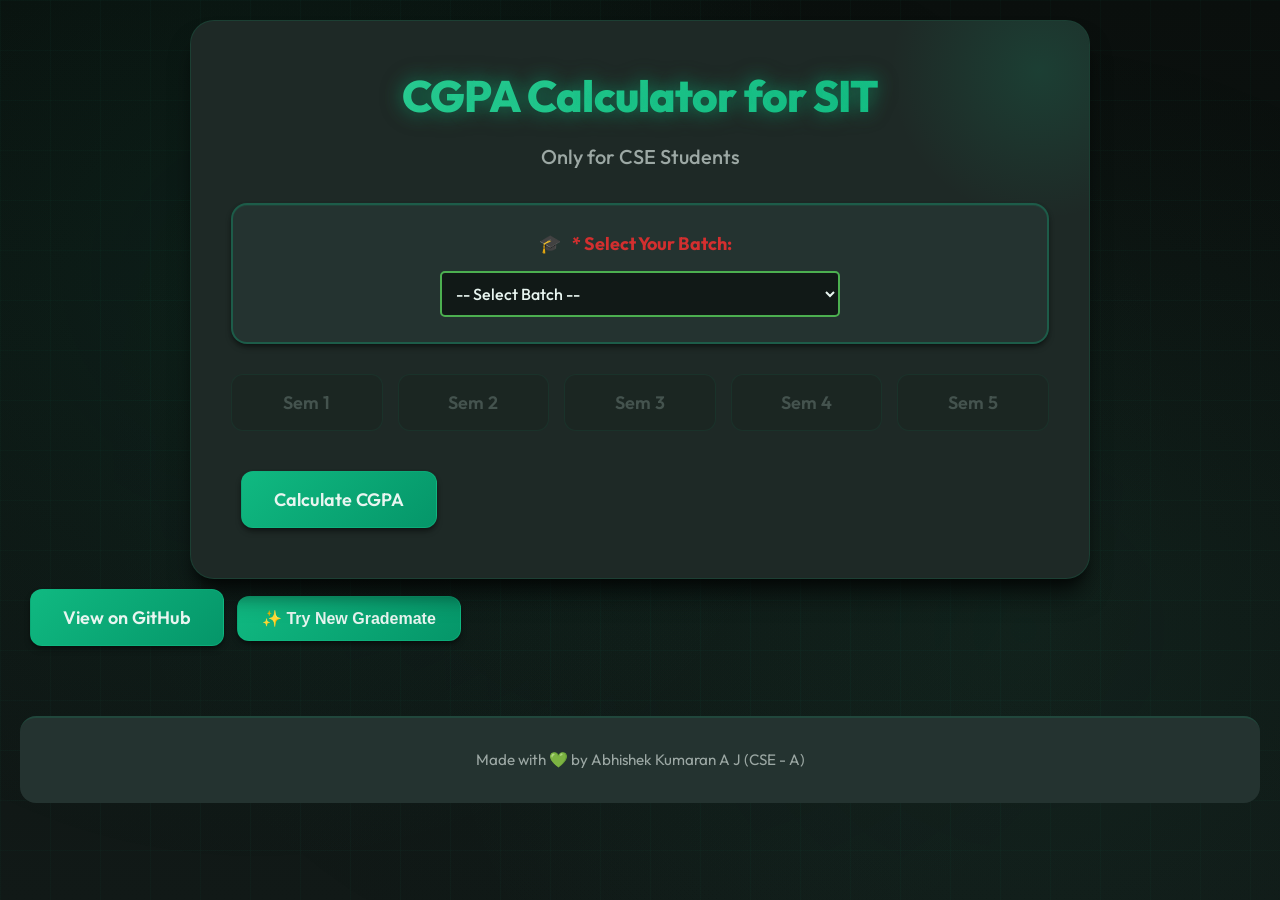
==== index.html @ 7a00b6ad "Update index.html" ====
<!DOCTYPE html>
<html lang="en">
<head>
    <meta charset="UTF-8">
    <meta name="viewport" content="width=device-width, initial-scale=1.0">
    <title>GPA Calculator</title>
    <!-- Link to external CSS file -->
    <link rel="stylesheet" href="style.css">
    <link rel="apple-touch-icon" sizes="180x180" href="/apple-touch-icon.png">
    <link rel="icon" type="image/png" sizes="32x32" href="/favicon-32x32.png">
    <link rel="icon" type="image/png" sizes="16x16" href="/favicon-16x16.png">
    <link rel="icon" href="favicon.ico" type="image/x-icon">
    <link rel="manifest" href="/site.webmanifest">
    <!-- Link to Google Fonts for Roboto Slab -->
    <link rel="stylesheet" href="https://fonts.googleapis.com/css2?family=Outfit:wght@100..900&display=swap">
    <!-- Stylesheet link -->
    <link rel="stylesheet" href="styles.css">
</head>
<body>
    <div class="container">
        <h1>CGPA Calculator for SIT</h1>
        <h2>Only for CSE Students</h2>
        
        <!-- Batch Selection -->
        <div class="batch-selection" style="margin: 20px 0; text-align: center;">
            <label for="batchYear" style="font-weight: bold; margin-right: 10px; font-size: 18px; color: #d32f2f;">* Select Your Batch:</label>
            <select id="batchYear" style="padding: 10px; font-size: 16px; border-radius: 5px; border: 2px solid #4CAF50;" required>
                <option value="">-- Select Batch --</option>
                <option value="junior">1st Year Students(2025-29)</option>
                <option value="senior">2nd & 3rd Year Students</option>
            </select>
        </div>
        
        <div class="buttons">
            <button id="sem1" disabled>Sem 1</button>
            <button id="sem2" disabled>Sem 2</button>
            <button id="sem3" disabled>Sem 3</button>
            <button id="sem4" disabled>Sem 4</button>
			<button id="sem5" disabled>Sem 5</button>
        </div>
        <form id="gradeForm" class="hidden">
            <div id="subjectsContainer"></div>
            <button type="button" id="calculateGPA" class="hidden">Calculate GPA</button>
        </form>
        <button type="button" id="calculateCGPA" class="hidden">Calculate CGPA</button>
        <div id="cgpaInputs" class="hidden">
            <input type="number" id="gpa1" placeholder="Enter GPA 1" min="0" max="10">
            <input type="number" id="gpa2" placeholder="Enter GPA 2" min="0" max="10">
            <input type="number" id="gpa3" placeholder="Enter GPA 3" min="0" max="10">
            <input type="number" id="gpa4" placeholder="Enter GPA 4" min="0" max="10">
			<input type="number" id="gpa5" placeholder="Enter GPA 5" min="0" max="10">
            <div style="margin-top: 20px;">
            <button type="button" id="submitCGPA">Submit</button>
        </div>
        </div>
        <div id="gpaResult" class="hidden"></div>
        <div id="cgpaResult" class="hidden"></div>
    </div>


    <button onclick="window.open('https://github.com/Lynchy21/gpa-calculator', '_blank');" 
            class="github-button">
        View on GitHub
    </button>

	<button onclick="window.open('https://grademate-eta.vercel.app/', '_blank');" 
                    class="new-grademate-button">
                ✨ Try New Grademate
    </button>
</div>
    
    <footer>
        Made with 💚 by Abhishek Kumaran A J (CSE - A)
    </footer>

    <script src="script.js"></script>
</body>
</html>
---- style.css ----
/* ===================================
   GPA Calculator - Dark Mode with Green
   =================================== */

/* CSS Variables for Dark Theme */
:root {
    /* Dark Backgrounds */
    --bg-primary: #0a0f0d;
    --bg-secondary: #111917;
    --bg-tertiary: #1a2420;
    --bg-card: #1e2926;
    --bg-elevated: #243330;
    
    /* Green Accent Colors */
    --green-primary: #10b981;
    --green-bright: #34d399;
    --green-light: #6ee7b7;
    --green-dark: #059669;
    --green-forest: #047857;
    --green-glow: rgba(16, 185, 129, 0.2);
    
    /* Text Colors */
    --text-primary: #e8f5f0;
    --text-secondary: #9ca8a4;
    --text-muted: #6b7d77;
    --text-green: #6ee7b7;
    
    /* Gradients */
    --gradient-primary: linear-gradient(135deg, #10b981 0%, #059669 100%);
    --gradient-accent: linear-gradient(135deg, #34d399 0%, #10b981 100%);
    --gradient-bg: linear-gradient(to bottom, #0a0f0d 0%, #111917 100%);
    --gradient-card: linear-gradient(135deg, #1e2926 0%, #243330 100%);
    
    /* Shadows & Glows */
    --shadow-sm: 0 1px 2px 0 rgba(0, 0, 0, 0.3);
    --shadow-md: 0 4px 6px -1px rgba(0, 0, 0, 0.4), 0 2px 4px -1px rgba(0, 0, 0, 0.3);
    --shadow-lg: 0 10px 15px -3px rgba(0, 0, 0, 0.5), 0 4px 6px -2px rgba(0, 0, 0, 0.3);
    --shadow-xl: 0 20px 25px -5px rgba(0, 0, 0, 0.6), 0 10px 10px -5px rgba(0, 0, 0, 0.4);
    --glow-green: 0 0 20px rgba(16, 185, 129, 0.3), 0 0 40px rgba(16, 185, 129, 0.1);
    
    /* Borders */
    --border-subtle: rgba(16, 185, 129, 0.15);
    --border-medium: rgba(16, 185, 129, 0.3);
    --border-strong: rgba(16, 185, 129, 0.5);
    
    /* Spacing */
    --radius-sm: 8px;
    --radius-md: 12px;
    --radius-lg: 16px;
    --radius-xl: 24px;
}

/* ===================================
   Base Styles
   =================================== */

* {
    margin: 0;
    padding: 0;
    box-sizing: border-box;
}

body {
    font-family: 'Outfit', -apple-system, BlinkMacSystemFont, sans-serif;
    background: var(--gradient-bg);
    color: var(--text-primary);
    line-height: 1.6;
    min-height: 100vh;
    padding: 20px;
    position: relative;
}

/* Animated Background Pattern */
body::before {
    content: '';
    position: fixed;
    top: 0;
    left: 0;
    right: 0;
    bottom: 0;
    background-image: 
        radial-gradient(circle at 20% 30%, rgba(16, 185, 129, 0.08) 0%, transparent 50%),
        radial-gradient(circle at 80% 70%, rgba(52, 211, 153, 0.06) 0%, transparent 50%),
        radial-gradient(circle at 50% 50%, rgba(6, 95, 70, 0.05) 0%, transparent 70%);
    pointer-events: none;
    z-index: -1;
    animation: pulse 8s ease-in-out infinite;
}

@keyframes pulse {
    0%, 100% { opacity: 1; }
    50% { opacity: 0.7; }
}

/* Subtle Grid Pattern */
body::after {
    content: '';
    position: fixed;
    top: 0;
    left: 0;
    right: 0;
    bottom: 0;
    background-image: 
        linear-gradient(rgba(16, 185, 129, 0.03) 1px, transparent 1px),
        linear-gradient(90deg, rgba(16, 185, 129, 0.03) 1px, transparent 1px);
    background-size: 50px 50px;
    pointer-events: none;
    z-index: -1;
}

/* ===================================
   Container & Layout
   =================================== */

.container {
    max-width: 900px;
    margin: 0 auto;
    background: var(--bg-card);
    padding: 40px;
    border-radius: var(--radius-xl);
    box-shadow: var(--shadow-xl);
    border: 1px solid var(--border-subtle);
    position: relative;
    overflow: hidden;
}

/* Glowing Corner Accent */
.container::before {
    content: '';
    position: absolute;
    top: -100px;
    right: -100px;
    width: 300px;
    height: 300px;
    background: radial-gradient(circle, var(--green-primary) 0%, transparent 70%);
    opacity: 0.15;
    z-index: 0;
    animation: glow 4s ease-in-out infinite;
}

@keyframes glow {
    0%, 100% { transform: scale(1); opacity: 0.15; }
    50% { transform: scale(1.1); opacity: 0.25; }
}

.container > * {
    position: relative;
    z-index: 1;
}

/* ===================================
   Typography
   =================================== */

h1 {
    font-size: 2.75rem;
    font-weight: 800;
    background: var(--gradient-accent);
    -webkit-background-clip: text;
    -webkit-text-fill-color: transparent;
    background-clip: text;
    text-align: center;
    margin-bottom: 10px;
    letter-spacing: -0.02em;
    text-shadow: var(--glow-green);
    filter: drop-shadow(0 0 10px rgba(16, 185, 129, 0.3));
}

h2 {
    font-size: 1.25rem;
    font-weight: 500;
    color: var(--text-secondary);
    text-align: center;
    margin-bottom: 30px;
}

h3 {
    font-size: 1.5rem;
    font-weight: 700;
    color: var(--green-bright);
    margin: 30px 0 15px;
}

/* ===================================
   Batch Selection
   =================================== */

.batch-selection {
    background: var(--bg-elevated);
    padding: 25px;
    border-radius: var(--radius-lg);
    border: 2px solid var(--border-medium);
    margin-bottom: 30px;
    animation: slideDown 0.4s ease-out;
    box-shadow: var(--shadow-md), inset 0 1px 0 rgba(16, 185, 129, 0.1);
}

@keyframes slideDown {
    from {
        opacity: 0;
        transform: translateY(-10px);
    }
    to {
        opacity: 1;
        transform: translateY(0);
    }
}

.batch-selection label {
    font-weight: 600;
    font-size: 1.125rem;
    color: var(--text-green);
    display: block;
    margin-bottom: 12px;
    text-align: center;
}

.batch-selection label::before {
    content: '🎓 ';
    margin-right: 8px;
}

#batchYear {
    width: 100%;
    max-width: 400px;
    padding: 14px 18px;
    font-size: 1rem;
    font-family: 'Outfit', sans-serif;
    font-weight: 500;
    border: 2px solid var(--border-medium);
    border-radius: var(--radius-md);
    background: var(--bg-secondary);
    color: var(--text-primary);
    cursor: pointer;
    transition: all 0.3s ease;
    outline: none;
    margin: 0 auto;
    display: block;
}

#batchYear:hover {
    border-color: var(--green-bright);
    box-shadow: var(--shadow-md);
    background: var(--bg-tertiary);
}

#batchYear:focus {
    border-color: var(--green-primary);
    box-shadow: 0 0 0 4px var(--green-glow);
    background: var(--bg-tertiary);
}

#batchYear option {
    background: var(--bg-secondary);
    color: var(--text-primary);
}

/* ===================================
   Semester Buttons
   =================================== */

.buttons {
    display: grid;
    grid-template-columns: repeat(auto-fit, minmax(140px, 1fr));
    gap: 15px;
    margin: 30px 0;
}

.buttons button {
    padding: 16px 24px;
    font-size: 1.125rem;
    font-weight: 600;
    font-family: 'Outfit', sans-serif;
    background: var(--gradient-primary);
    color: var(--text-primary);
    border: 1px solid var(--border-strong);
    border-radius: var(--radius-md);
    cursor: pointer;
    transition: all 0.3s cubic-bezier(0.4, 0, 0.2, 1);
    box-shadow: var(--shadow-md);
    position: relative;
    overflow: hidden;
}

.buttons button::before {
    content: '';
    position: absolute;
    top: 50%;
    left: 50%;
    width: 0;
    height: 0;
    border-radius: 50%;
    background: rgba(255, 255, 255, 0.2);
    transform: translate(-50%, -50%);
    transition: width 0.6s, height 0.6s;
}

.buttons button:hover::before {
    width: 300px;
    height: 300px;
}

.buttons button:hover {
    transform: translateY(-2px);
    box-shadow: var(--shadow-lg), var(--glow-green);
    border-color: var(--green-light);
}

.buttons button:active {
    transform: translateY(0);
}

.buttons button:disabled {
    background: var(--bg-tertiary);
    color: var(--text-muted);
    cursor: not-allowed;
    opacity: 0.5;
    box-shadow: none;
    border-color: var(--border-subtle);
}

.buttons button:disabled:hover {
    transform: none;
    box-shadow: none;
}

/* ===================================
   Form & Subjects
   =================================== */

#gradeForm {
    margin-top: 30px;
}

#subjectsContainer {
    display: grid;
    gap: 20px;
    margin-bottom: 30px;
}

.subject {
    background: var(--bg-elevated);
    padding: 20px;
    border-radius: var(--radius-md);
    border-left: 4px solid var(--green-primary);
    border: 1px solid var(--border-subtle);
    border-left: 4px solid var(--green-primary);
    transition: all 0.3s ease;
}

.subject:hover {
    background: var(--bg-tertiary);
    box-shadow: var(--shadow-sm);
    transform: translateX(4px);
    border-left-color: var(--green-bright);
    border-color: var(--border-medium);
}

.subject label {
    display: block;
    font-weight: 600;
    color: var(--text-primary);
    margin-bottom: 10px;
    font-size: 1rem;
}

.subject select {
    width: 100%;
    padding: 12px 16px;
    font-size: 1rem;
    font-family: 'Outfit', sans-serif;
    border: 2px solid var(--border-subtle);
    border-radius: var(--radius-sm);
    background: var(--bg-secondary);
    color: var(--text-primary);
    cursor: pointer;
    transition: all 0.3s ease;
    outline: none;
}

.subject select:hover {
    border-color: var(--border-medium);
    background: var(--bg-tertiary);
}

.subject select:focus {
    border-color: var(--green-primary);
    box-shadow: 0 0 0 4px var(--green-glow);
    background: var(--bg-tertiary);
}

.subject select option {
    background: var(--bg-secondary);
    color: var(--text-primary);
}

/* ===================================
   Action Buttons
   =================================== */

#calculateGPA,
#calculateCGPA,
#submitCGPA,
.back-button,
.about-us-button,
.github-button {
    padding: 16px 32px;
    font-size: 1.125rem;
    font-weight: 600;
    font-family: 'Outfit', sans-serif;
    background: var(--gradient-primary);
    color: var(--text-primary);
    border: 1px solid var(--border-strong);
    border-radius: var(--radius-md);
    cursor: pointer;
    transition: all 0.3s ease;
    box-shadow: var(--shadow-md);
    margin: 10px;
    position: relative;
    overflow: hidden;
    display: inline-block;
}

#calculateGPA::after,
#calculateCGPA::after,
#submitCGPA::after,
.back-button::after,
.about-us-button::after,
.github-button::after {
    content: '';
    position: absolute;
    top: 50%;
    left: 50%;
    width: 0;
    height: 0;
    background: rgba(255, 255, 255, 0.1);
    border-radius: 50%;
    transform: translate(-50%, -50%);
    transition: width 0.5s, height 0.5s;
}

#calculateGPA:hover,
#calculateCGPA:hover,
#submitCGPA:hover,
.back-button:hover,
.about-us-button:hover,
.github-button:hover {
    transform: translateY(-2px);
    box-shadow: var(--shadow-lg), var(--glow-green);
    background: linear-gradient(135deg, #059669 0%, #047857 100%);
}

#calculateGPA:hover::after,
#calculateCGPA:hover::after,
#submitCGPA:hover::after,
.back-button:hover::after,
.about-us-button:hover::after,
.github-button:hover::after {
    width: 300px;
    height: 300px;
}

#calculateGPA:active,
#calculateCGPA:active,
#submitCGPA:active,
.back-button:active,
.about-us-button:active,
.github-button:active {
    transform: translateY(0);
}

/* ===================================
   CGPA Inputs
   =================================== */

#cgpaInputs {
    background: var(--bg-elevated);
    padding: 30px;
    border-radius: var(--radius-lg);
    margin: 30px 0;
    border: 2px dashed var(--border-medium);
    box-shadow: inset 0 2px 10px rgba(0, 0, 0, 0.3);
}

#cgpaInputs input {
    width: 100%;
    max-width: 300px;
    padding: 14px 18px;
    margin: 10px auto;
    display: block;
    font-size: 1rem;
    font-family: 'Outfit', sans-serif;
    border: 2px solid var(--border-subtle);
    border-radius: var(--radius-sm);
    background: var(--bg-secondary);
    color: var(--text-primary);
    transition: all 0.3s ease;
    outline: none;
}

#cgpaInputs input:hover {
    border-color: var(--border-medium);
    background: var(--bg-tertiary);
}

#cgpaInputs input:focus {
    border-color: var(--green-primary);
    box-shadow: 0 0 0 4px var(--green-glow);
    background: var(--bg-tertiary);
}

#cgpaInputs input::placeholder {
    color: var(--text-muted);
}

/* ===================================
   Results Display
   =================================== */

#gpaResult,
#cgpaResult {
    background: var(--gradient-primary);
    color: var(--text-primary);
    padding: 25px;
    border-radius: var(--radius-lg);
    text-align: center;
    font-size: 1.5rem;
    font-weight: 700;
    margin: 30px 0;
    box-shadow: var(--shadow-lg), var(--glow-green);
    border: 1px solid var(--green-light);
    animation: popIn 0.5s cubic-bezier(0.68, -0.55, 0.265, 1.55);
}

@keyframes popIn {
    0% {
        opacity: 0;
        transform: scale(0.8);
    }
    100% {
        opacity: 1;
        transform: scale(1);
    }
}

/* ===================================
   Footer Buttons & Links
   =================================== */

.new-grademate-button {
    padding: 12px 24px !important;
    background: linear-gradient(135deg, #10b981 0%, #059669 100%) !important;
    border: 1px solid var(--border-strong) !important;
    font-size: 1rem !important;
    font-weight: 600 !important;
    color: var(--text-primary) !important;
    border-radius: var(--radius-md) !important;
    transition: all 0.3s ease !important;
    box-shadow: var(--shadow-md) !important;
    cursor: pointer !important;
}

.new-grademate-button:hover {
    transform: translateY(-2px) !important;
    box-shadow: var(--shadow-lg), var(--glow-green) !important;
    background: linear-gradient(135deg, #059669 0%, #047857 100%) !important;
}

/* ===================================
   Footer
   =================================== */

footer {
    text-align: center;
    margin-top: 60px;
    padding: 30px 20px;
    color: var(--text-secondary);
    font-size: 0.95rem;
    border-top: 2px solid var(--border-subtle);
    background: var(--bg-elevated);
    border-radius: var(--radius-lg);
}

footer p {
    margin: 0;
}

/* ===================================
   About Page Specific Styles
   =================================== */

body > h1:first-child {
    font-size: 3rem;
    margin: 40px 0 20px;
}

body > h2:first-of-type {
    max-width: 800px;
    margin: 0 auto 40px;
    font-size: 1.125rem;
    color: var(--text-secondary);
}

body > p {
    max-width: 800px;
    margin: 0 auto 20px;
    font-size: 1.125rem;
    line-height: 1.8;
    color: var(--text-primary);
}

section {
    background: var(--bg-card);
    padding: 40px;
    border-radius: var(--radius-xl);
    box-shadow: var(--shadow-xl);
    margin: 40px auto;
    border: 1px solid var(--border-subtle);
}

pre {
    background-color: var(--bg-primary) !important;
    color: var(--text-green) !important;
    padding: 20px !important;
    border-radius: var(--radius-md) !important;
    overflow-x: auto;
    font-family: 'Monaco', 'Courier New', monospace;
    font-size: 0.95rem;
    border-left: 4px solid var(--green-primary);
    box-shadow: var(--shadow-md);
}

ul {
    max-width: 800px;
    margin: 20px auto;
    padding-left: 40px;
}

ul li {
    margin: 10px 0;
    color: var(--text-primary);
    font-size: 1.05rem;
}

ul li::marker {
    color: var(--green-primary);
}

/* ===================================
   Utility Classes
   =================================== */

.hidden {
    display: none !important;
}

/* ===================================
   Scrollbar Styling
   =================================== */

::-webkit-scrollbar {
    width: 12px;
}

::-webkit-scrollbar-track {
    background: var(--bg-secondary);
}

::-webkit-scrollbar-thumb {
    background: var(--green-dark);
    border-radius: 6px;
    border: 2px solid var(--bg-secondary);
}

::-webkit-scrollbar-thumb:hover {
    background: var(--green-primary);
}

/* ===================================
   Selection Styling
   =================================== */

::selection {
    background: var(--green-primary);
    color: var(--bg-primary);
}

::-moz-selection {
    background: var(--green-primary);
    color: var(--bg-primary);
}

/* ===================================
   Responsive Design
   =================================== */

@media (max-width: 768px) {
    body {
        padding: 10px;
    }
    
    .container {
        padding: 25px;
    }
    
    h1 {
        font-size: 2rem;
    }
    
    h2 {
        font-size: 1rem;
    }
    
    .buttons {
        grid-template-columns: repeat(auto-fit, minmax(120px, 1fr));
        gap: 10px;
    }
    
    .buttons button {
        padding: 14px 18px;
        font-size: 1rem;
    }
    
    #calculateGPA,
    #submitCGPA,
    .back-button,
    .about-us-button,
    .github-button {
        padding: 14px 24px;
        font-size: 1rem;
        margin: 8px;
    }
    
    section {
        padding: 25px;
    }
    
    body > h1:first-child {
        font-size: 2.25rem;
    }
}

@media (max-width: 480px) {
    .batch-selection {
        padding: 20px;
    }
    
    #batchYear {
        font-size: 0.95rem;
        padding: 12px 16px;
    }
    
    .subject {
        padding: 15px;
    }
    
    #gpaResult,
    #cgpaResult {
        font-size: 1.25rem;
        padding: 20px;
    }
}

/* ===================================
   Smooth Animations
   =================================== */

@keyframes fadeIn {
    from {
        opacity: 0;
    }
    to {
        opacity: 1;
    }
}

.container,
section {
    animation: fadeIn 0.6s ease-out;
}

/* ===================================
   Focus Visible for Accessibility
   =================================== */

*:focus-visible {
    outline: 2px solid var(--green-primary);
    outline-offset: 2px;
}

/* ===================================
   Print Styles
   =================================== */

@media print {
    body {
        background: white;
        color: black;
    }
    
    .buttons,
    .about-us-button,
    .github-button,
    .new-grademate-button,
    .back-button {
        display: none;
    }
    
    .container {
        box-shadow: none;
        border: 1px solid #ccc;
    }
}
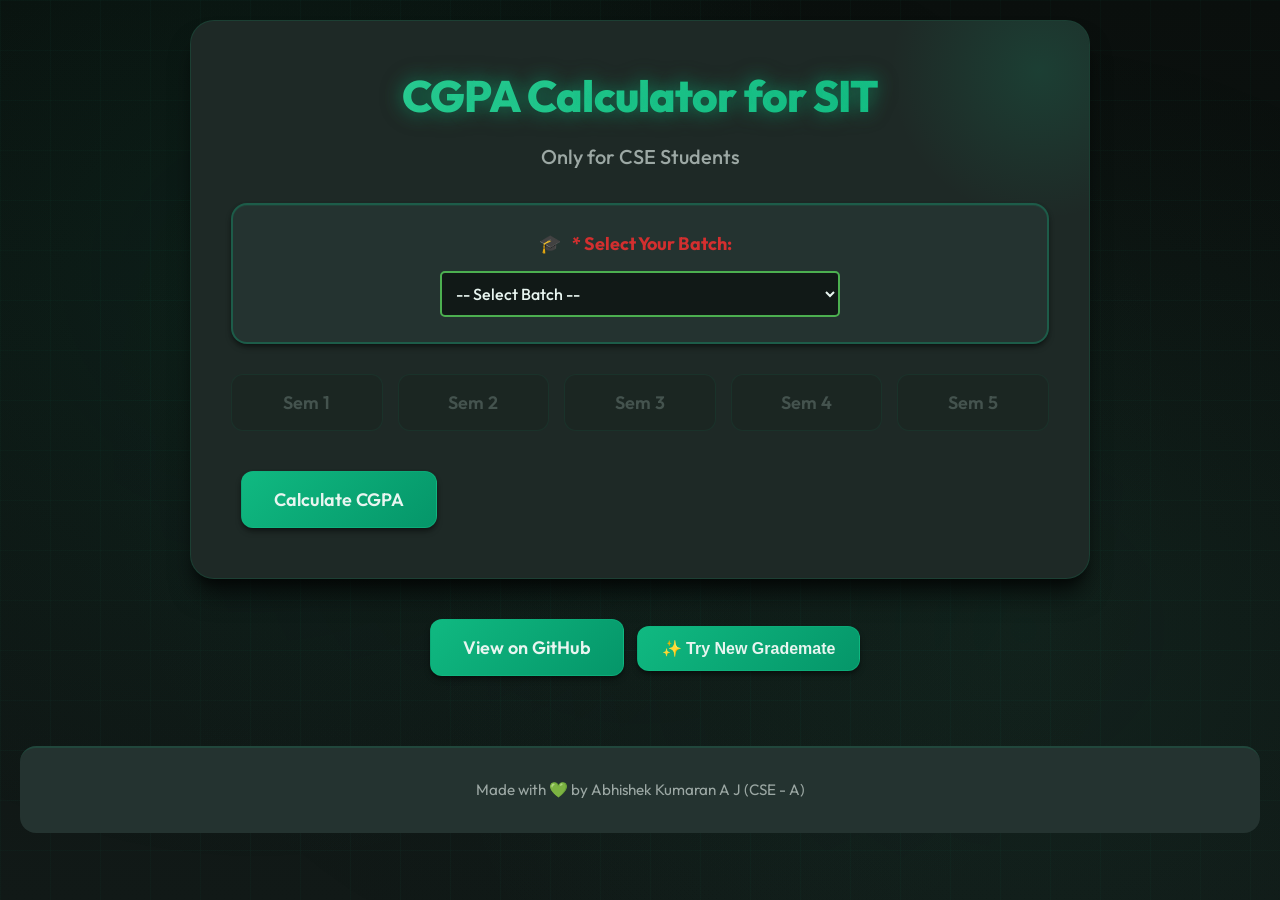
==== commit a48e69fb: "Refactor index.html for improved layout and buttons Updated the layout and structure of the GPA Calc" ====
--- a/index.html
+++ b/index.html
@@ -57,17 +57,18 @@
         <div id="cgpaResult" class="hidden"></div>
     </div>
 
+    <!-- GitHub and New Grademate Buttons -->
+    <div style="text-align: center; margin-top: 30px;">
+        <button onclick="window.open('https://github.com/Lynchy21/gpa-calculator', '_blank');" 
+                class="github-button">
+            View on GitHub
+        </button>
 
-    <button onclick="window.open('https://github.com/Lynchy21/gpa-calculator', '_blank');" 
-            class="github-button">
-        View on GitHub
-    </button>
-
-	<button onclick="window.open('https://grademate-eta.vercel.app/', '_blank');" 
-                    class="new-grademate-button">
-                ✨ Try New Grademate
-    </button>
-</div>
+        <button onclick="window.open('https://grademate-eta.vercel.app/', '_blank');" 
+                class="new-grademate-button">
+            ✨ Try New Grademate
+        </button>
+    </div>
     
     <footer>
         Made with 💚 by Abhishek Kumaran A J (CSE - A)
@@ -76,5 +77,3 @@
     <script src="script.js"></script>
 </body>
 </html>
-
-
--- a/style.css
+++ b/style.css
@@ -401,8 +401,6 @@
 #calculateGPA,
 #calculateCGPA,
 #submitCGPA,
-.back-button,
-.about-us-button,
 .github-button {
     padding: 16px 32px;
     font-size: 1.125rem;
@@ -424,8 +422,6 @@
 #calculateGPA::after,
 #calculateCGPA::after,
 #submitCGPA::after,
-.back-button::after,
-.about-us-button::after,
 .github-button::after {
     content: '';
     position: absolute;
@@ -442,8 +438,6 @@
 #calculateGPA:hover,
 #calculateCGPA:hover,
 #submitCGPA:hover,
-.back-button:hover,
-.about-us-button:hover,
 .github-button:hover {
     transform: translateY(-2px);
     box-shadow: var(--shadow-lg), var(--glow-green);
@@ -453,8 +447,6 @@
 #calculateGPA:hover::after,
 #calculateCGPA:hover::after,
 #submitCGPA:hover::after,
-.back-button:hover::after,
-.about-us-button:hover::after,
 .github-button:hover::after {
     width: 300px;
     height: 300px;
@@ -463,8 +455,6 @@
 #calculateGPA:active,
 #calculateCGPA:active,
 #submitCGPA:active,
-.back-button:active,
-.about-us-button:active,
 .github-button:active {
     transform: translateY(0);
 }
@@ -585,70 +575,6 @@
     margin: 0;
 }
 
-/* ===================================
-   About Page Specific Styles
-   =================================== */
-
-body > h1:first-child {
-    font-size: 3rem;
-    margin: 40px 0 20px;
-}
-
-body > h2:first-of-type {
-    max-width: 800px;
-    margin: 0 auto 40px;
-    font-size: 1.125rem;
-    color: var(--text-secondary);
-}
-
-body > p {
-    max-width: 800px;
-    margin: 0 auto 20px;
-    font-size: 1.125rem;
-    line-height: 1.8;
-    color: var(--text-primary);
-}
-
-section {
-    background: var(--bg-card);
-    padding: 40px;
-    border-radius: var(--radius-xl);
-    box-shadow: var(--shadow-xl);
-    margin: 40px auto;
-    border: 1px solid var(--border-subtle);
-}
-
-pre {
-    background-color: var(--bg-primary) !important;
-    color: var(--text-green) !important;
-    padding: 20px !important;
-    border-radius: var(--radius-md) !important;
-    overflow-x: auto;
-    font-family: 'Monaco', 'Courier New', monospace;
-    font-size: 0.95rem;
-    border-left: 4px solid var(--green-primary);
-    box-shadow: var(--shadow-md);
-}
-
-ul {
-    max-width: 800px;
-    margin: 20px auto;
-    padding-left: 40px;
-}
-
-ul li {
-    margin: 10px 0;
-    color: var(--text-primary);
-    font-size: 1.05rem;
-}
-
-ul li::marker {
-    color: var(--green-primary);
-}
-
-/* ===================================
-   Utility Classes
-   =================================== */
 
 .hidden {
     display: none !important;
@@ -723,8 +649,6 @@
     
     #calculateGPA,
     #submitCGPA,
-    .back-button,
-    .about-us-button,
     .github-button {
         padding: 14px 24px;
         font-size: 1rem;
@@ -799,15 +723,12 @@
     }
     
     .buttons,
-    .about-us-button,
     .github-button,
     .new-grademate-button,
-    .back-button {
-        display: none;
-    }
-    
     .container {
         box-shadow: none;
         border: 1px solid #ccc;
     }
 }
+
+
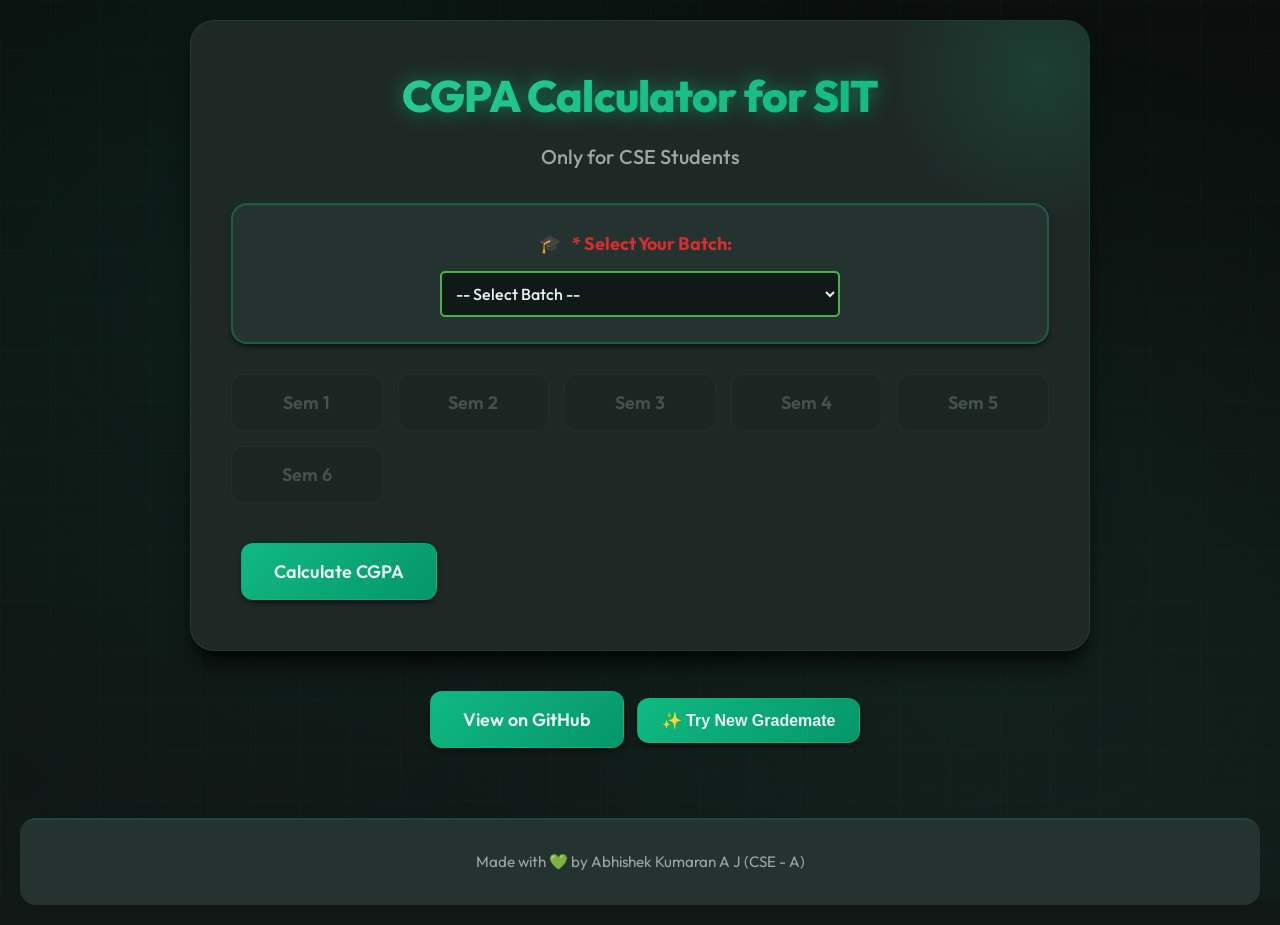
==== commit 3341fe97: "Update index.html" ====
--- a/index.html
+++ b/index.html
@@ -3,7 +3,8 @@
 <head>
     <meta charset="UTF-8">
     <meta name="viewport" content="width=device-width, initial-scale=1.0">
-    <title>GPA Calculator</title>
+	<meta name="google-site-verification" content="F-4Efd2WuWmIKnOuU0QXW1RgxKBhMGZxRrz4N-F2Qg4" />
+    <title>GPA Calculator for SIT CSE</title>
     <!-- Link to external CSS file -->
     <link rel="stylesheet" href="style.css">
     <link rel="apple-touch-icon" sizes="180x180" href="/apple-touch-icon.png">
@@ -37,6 +38,7 @@
             <button id="sem3" disabled>Sem 3</button>
             <button id="sem4" disabled>Sem 4</button>
 			<button id="sem5" disabled>Sem 5</button>
+			<button id="sem6" disabled>Sem 6</button>
         </div>
         <form id="gradeForm" class="hidden">
             <div id="subjectsContainer"></div>
@@ -49,6 +51,7 @@
             <input type="number" id="gpa3" placeholder="Enter GPA 3" min="0" max="10">
             <input type="number" id="gpa4" placeholder="Enter GPA 4" min="0" max="10">
 			<input type="number" id="gpa5" placeholder="Enter GPA 5" min="0" max="10">
+			<input type="number" id="gpa6" placeholder="Enter GPA 6" min="0" max="10">
             <div style="margin-top: 20px;">
             <button type="button" id="submitCGPA">Submit</button>
         </div>
@@ -77,3 +80,5 @@
     <script src="script.js"></script>
 </body>
 </html>
+
+
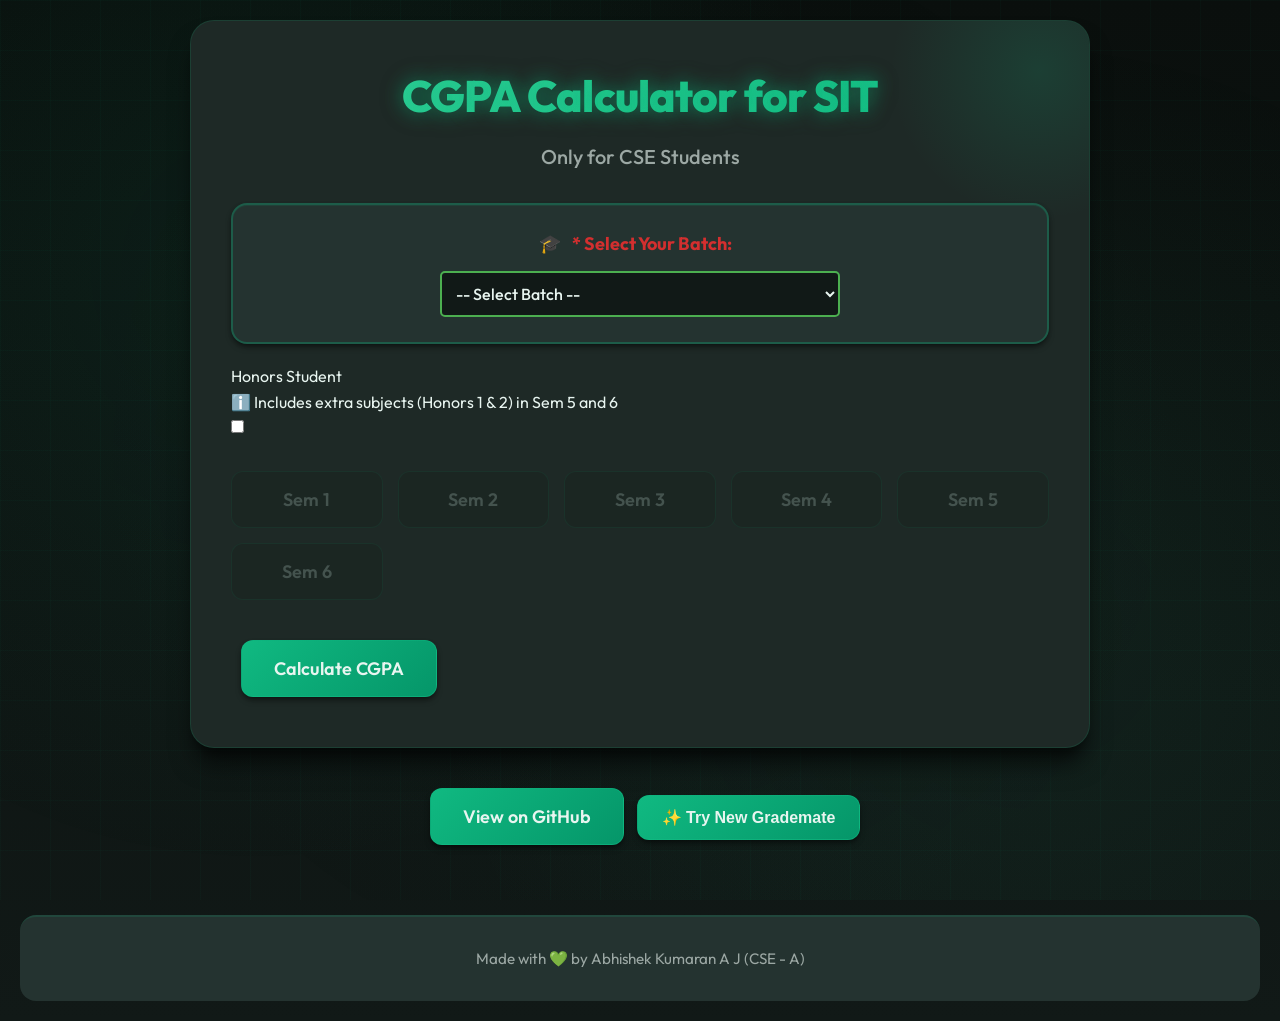
==== commit 01e6eb17: "Enhance GPA calculator with honors selection Added honors student toggle and updated batch selection" ====
--- a/index.html
+++ b/index.html
@@ -1,44 +1,58 @@
 <!DOCTYPE html>
 <html lang="en">
+
 <head>
     <meta charset="UTF-8">
     <meta name="viewport" content="width=device-width, initial-scale=1.0">
-	<meta name="google-site-verification" content="F-4Efd2WuWmIKnOuU0QXW1RgxKBhMGZxRrz4N-F2Qg4" />
+    <meta name="google-site-verification" content="F-4Efd2WuWmIKnOuU0QXW1RgxKBhMGZxRrz4N-F2Qg4" />
     <title>GPA Calculator for SIT CSE</title>
-    <!-- Link to external CSS file -->
     <link rel="stylesheet" href="style.css">
     <link rel="apple-touch-icon" sizes="180x180" href="/apple-touch-icon.png">
     <link rel="icon" type="image/png" sizes="32x32" href="/favicon-32x32.png">
     <link rel="icon" type="image/png" sizes="16x16" href="/favicon-16x16.png">
     <link rel="icon" href="favicon.ico" type="image/x-icon">
     <link rel="manifest" href="/site.webmanifest">
-    <!-- Link to Google Fonts for Roboto Slab -->
     <link rel="stylesheet" href="https://fonts.googleapis.com/css2?family=Outfit:wght@100..900&display=swap">
-    <!-- Stylesheet link -->
     <link rel="stylesheet" href="styles.css">
 </head>
+
 <body>
     <div class="container">
         <h1>CGPA Calculator for SIT</h1>
         <h2>Only for CSE Students</h2>
-        
+
         <!-- Batch Selection -->
         <div class="batch-selection" style="margin: 20px 0; text-align: center;">
-            <label for="batchYear" style="font-weight: bold; margin-right: 10px; font-size: 18px; color: #d32f2f;">* Select Your Batch:</label>
-            <select id="batchYear" style="padding: 10px; font-size: 16px; border-radius: 5px; border: 2px solid #4CAF50;" required>
+            <label for="batchYear" style="font-weight: bold; margin-right: 10px; font-size: 18px; color: #d32f2f;">*
+                Select Your Batch:</label>
+            <select id="batchYear"
+                style="padding: 10px; font-size: 16px; border-radius: 5px; border: 2px solid #4CAF50;" required>
                 <option value="">-- Select Batch --</option>
-                <option value="junior">1st Year Students(2025-29)</option>
-                <option value="senior">2nd & 3rd Year Students</option>
+                <option value="junior">Juniors(2025-29 and above)</option>
+                <option value="senior">Seniors(2024'and below)</option>
             </select>
         </div>
-        
+
+        <!-- Honors Selection -->
+        <div class="honors-toggle-container">
+            <span class="honors-label">Honors Student</span>
+            <div class="tooltip-container">
+                <span class="info-icon">ℹ️</span>
+                <span class="tooltip-text">Includes extra subjects (Honors 1 & 2) in Sem 5 and 6</span>
+            </div>
+            <label class="switch">
+                <input type="checkbox" id="isHonors">
+                <span class="slider round"></span>
+            </label>
+        </div>
+
         <div class="buttons">
             <button id="sem1" disabled>Sem 1</button>
             <button id="sem2" disabled>Sem 2</button>
             <button id="sem3" disabled>Sem 3</button>
             <button id="sem4" disabled>Sem 4</button>
-			<button id="sem5" disabled>Sem 5</button>
-			<button id="sem6" disabled>Sem 6</button>
+            <button id="sem5" disabled>Sem 5</button>
+            <button id="sem6" disabled>Sem 6</button>
         </div>
         <form id="gradeForm" class="hidden">
             <div id="subjectsContainer"></div>
@@ -50,35 +64,31 @@
             <input type="number" id="gpa2" placeholder="Enter GPA 2" min="0" max="10">
             <input type="number" id="gpa3" placeholder="Enter GPA 3" min="0" max="10">
             <input type="number" id="gpa4" placeholder="Enter GPA 4" min="0" max="10">
-			<input type="number" id="gpa5" placeholder="Enter GPA 5" min="0" max="10">
-			<input type="number" id="gpa6" placeholder="Enter GPA 6" min="0" max="10">
+            <input type="number" id="gpa5" placeholder="Enter GPA 5" min="0" max="10">
+            <input type="number" id="gpa6" placeholder="Enter GPA 6" min="0" max="10">
             <div style="margin-top: 20px;">
-            <button type="button" id="submitCGPA">Submit</button>
-        </div>
+                <button type="button" id="submitCGPA">Submit</button>
+            </div>
         </div>
         <div id="gpaResult" class="hidden"></div>
         <div id="cgpaResult" class="hidden"></div>
     </div>
 
-    <!-- GitHub and New Grademate Buttons -->
     <div style="text-align: center; margin-top: 30px;">
-        <button onclick="window.open('https://github.com/Lynchy21/gpa-calculator', '_blank');" 
-                class="github-button">
+        <button onclick="window.open('https://github.com/Lynchy21/gpa-calculator', '_blank');" class="github-button">
             View on GitHub
         </button>
 
-        <button onclick="window.open('https://grademate-eta.vercel.app/', '_blank');" 
-                class="new-grademate-button">
+        <button onclick="window.open('https://grademate-eta.vercel.app/', '_blank');" class="new-grademate-button">
             ✨ Try New Grademate
         </button>
     </div>
-    
+
     <footer>
         Made with 💚 by Abhishek Kumaran A J (CSE - A)
     </footer>
 
     <script src="script.js"></script>
 </body>
+
 </html>
-
-
